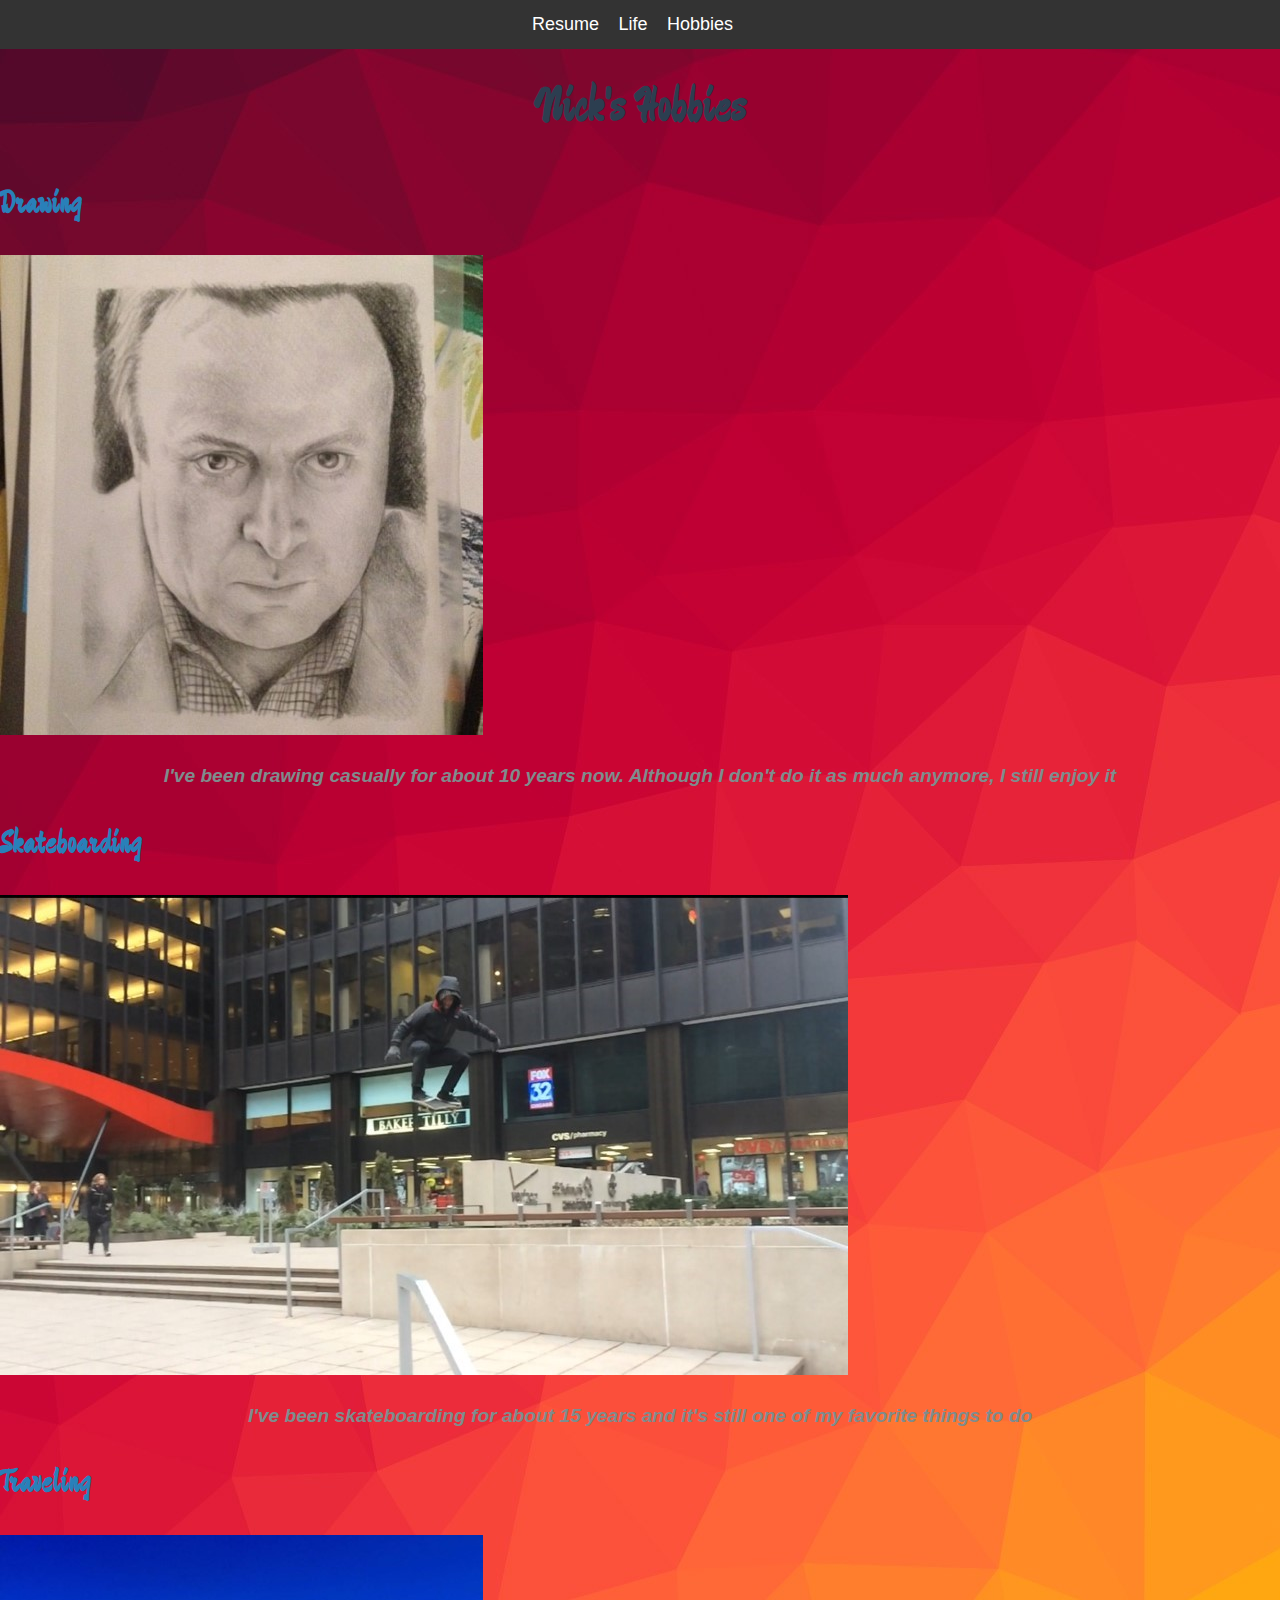
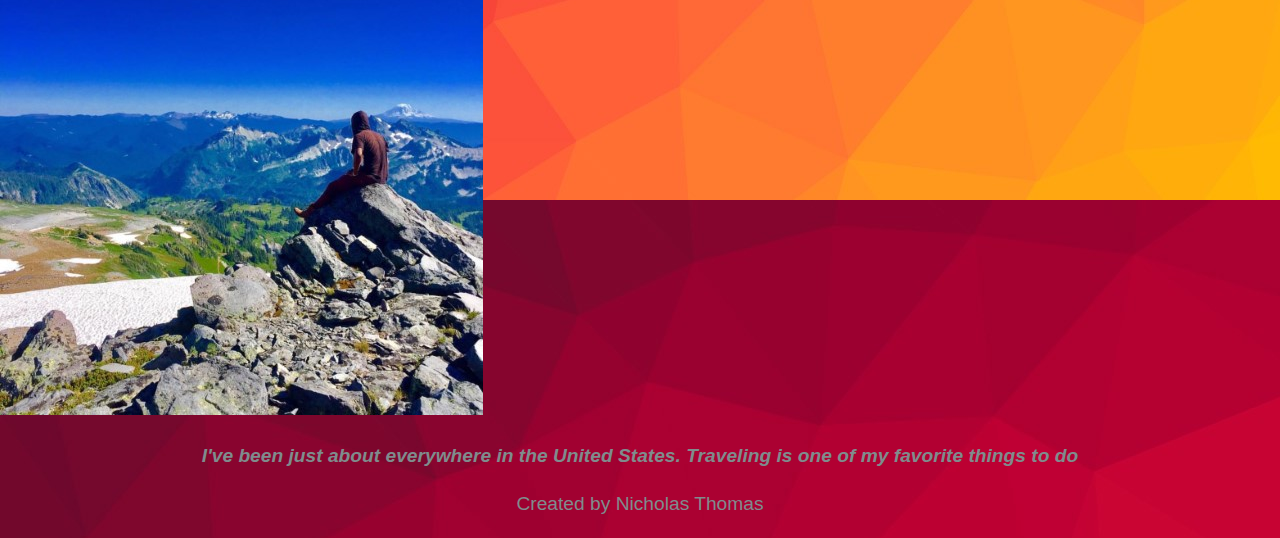
==== hobbies.html @ c01b0a8c "project2" ====
<!DOCTYPE html>
<html lang="en">
	<head>
		<meta charset="utf-8">
		<title>Hobbies</title>
		 <link href='https://fonts.googleapis.com/css?family=Devonshire' rel='stylesheet' type='text/css'>
		 <link rel="stylesheet" type="text/css" href="css/style2.css">
	</head>
	<body>
		<header class="nav">
      <nav class="navigation">				
        <ul>
          <li><a href="index.html">Resume</a></li>
          <li><a href="life.html">Life</a></li>
          <li><a href="hobbies.html">Hobbies</a></li>
        </ul>
      </nav>
    </header>
		<h1>Nick's Hobbies</h1>
		<section id="Drawing">
			<h2 class="draw">Drawing</h2>
			<img src="media/hitch.jpg" alt="Pencil drawing of Christopher Hitchens">			
			<p><b><em>I've been drawing casually for about 10 years now. Although I don't do it as much anymore, I still enjoy it</em></b></p>	
		</section>
		<section id="Skateboarding">
			<h2 class="skate">Skateboarding</h2>
			<img src="media/ollie.jpg" alt="skateboarding down Verizon gap in Chicago, Illinois">			
			<p><b><em>I've been skateboarding for about 15 years and it's still one of my favorite things to do</em></b></p>						
		</section>
		<section id="Traveling">
			<h2 class="travels">Traveling</h2>
			<img src="media/mountain.jpg" alt="Hiking up Mount Rainer in Washington State">
			<p><b><em>I've been just about everywhere in the United States. Traveling is one of my favorite things to do</em></b></p>	
		</section>	
		<footer>
			<p>Created by Nicholas Thomas</p>
		</footer>		
	</body>
</html>
---- css/style2.css ----
body {
  background-image: url("../images/red.png");
  font-family: 'Arial', sans-serif;
  margin: 0;
  padding: 0;
  background-color: #f4f4f9;
  color: #333;
  line-height: 1.6;
}

h1, h2 {
  font-family: 'Devonshire', cursive;
  color: black;
}


.nav {
  background-color: #333;
  color: #fff;
  padding: 10px 0;
  text-align: center;
}

.nav ul {
  list-style: none;
  margin: 0;
  padding: 0;
}

.nav ul li {
  display: inline;
  margin-right: 15px;
}

.nav ul li a {
  color: white;
  text-decoration: none;
  font-size: 18px;
}

.nav ul li a:hover {
  text-decoration: underline;
}
body {
  font-family: 'Arial', sans-serif;
  background-color: #f5f5f5;
  margin: 0;
  padding: 0;
  color: #333;
}

h1 {
  font-family: 'Devonshire', cursive;
  text-align: center;
  margin-top: 20px;
  font-size: 3em;
  color: #2c3e50;
}

h2 {
  font-size: 2em;
  color: #2980b9;
}

p {
  font-size: 1.2em;
  color: #7f8c8d;
  text-align: center;
  line-height: 1.5em;
	{


section {
  margin: 50px auto;
  text-align: center;
  max-width: 900px;
  padding: 20px;
  background-color: #ecf0f1;
  border-radius: 10px;
  box-shadow: 0 4px 10px rgba(0, 0, 0, 0.1);
}

section img {
  width: 80%;
  border-radius: 10px;
  margin-top: 20px;
}


footer {
  text-align: center;
  padding: 10px 0;
  background-color: #333;
  color: white;
  margin-top: 20px;
}

footer em {
  color: #4a90e2;
}
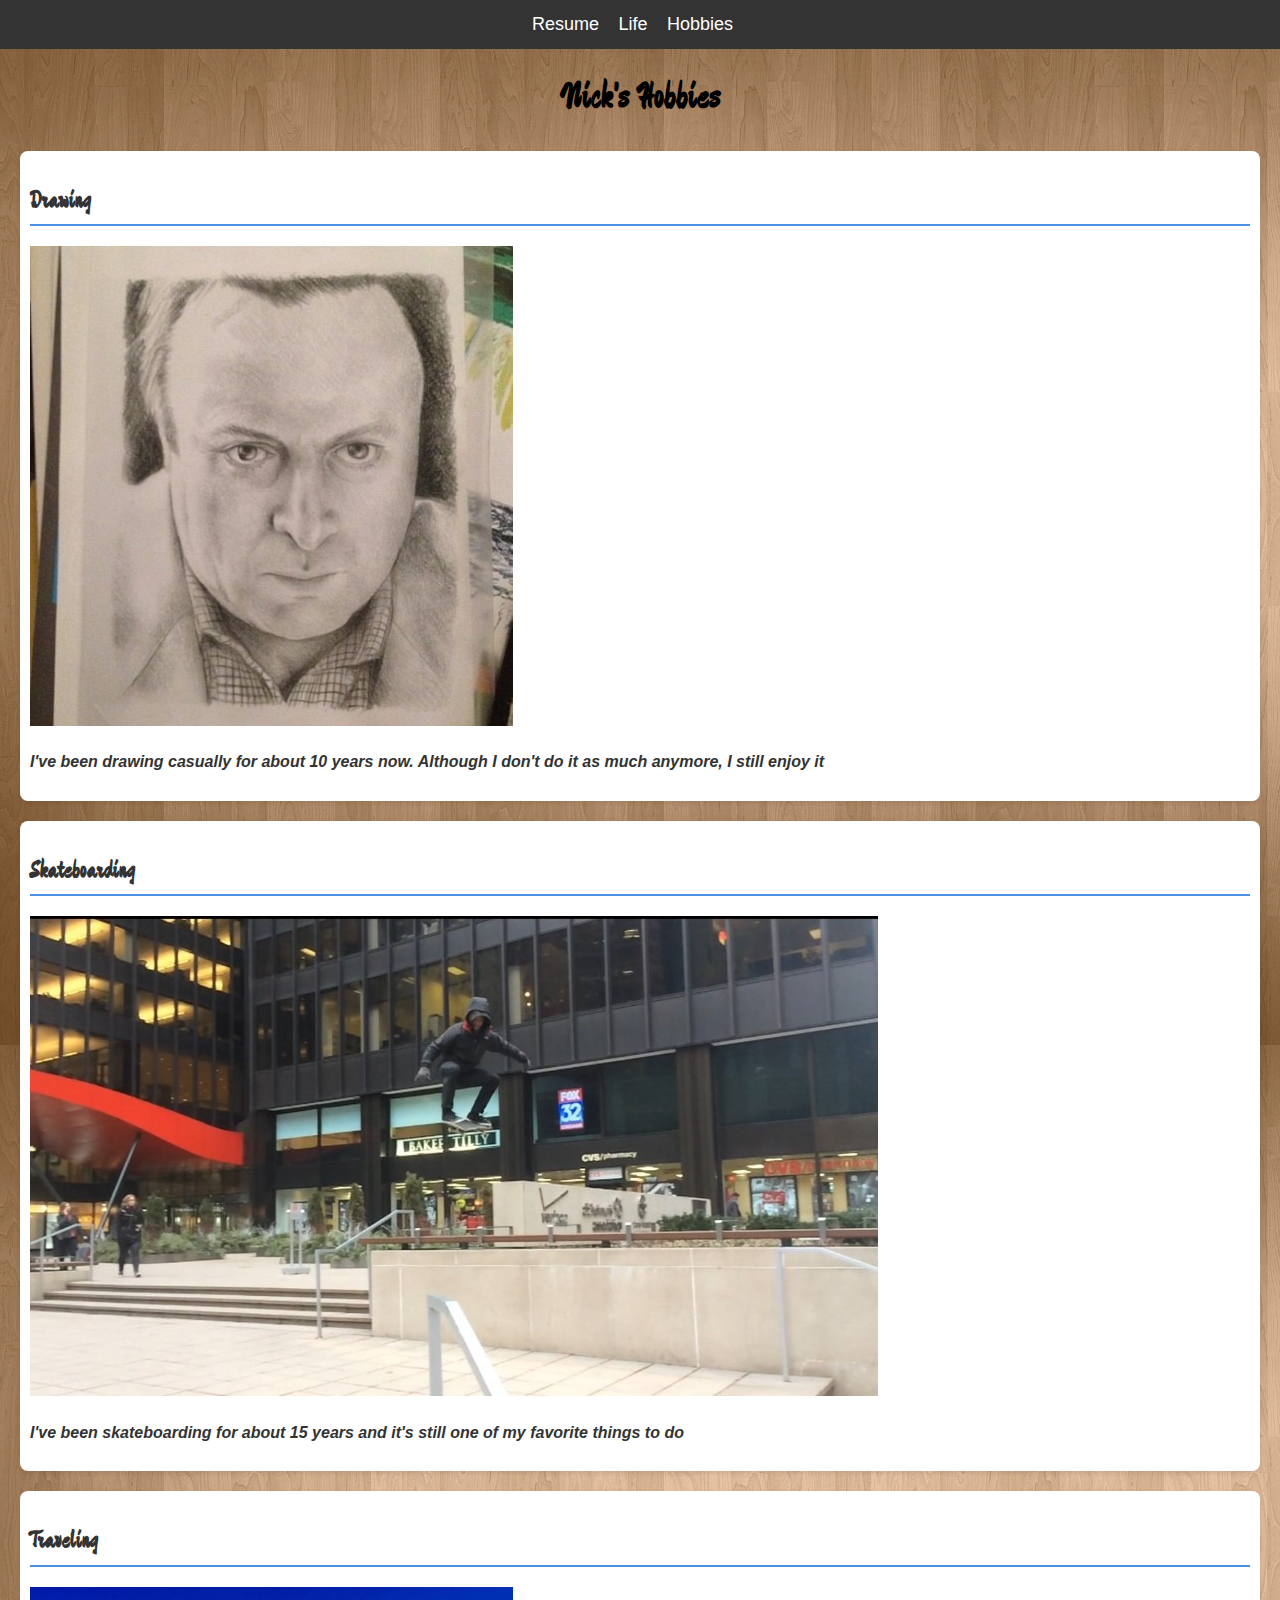
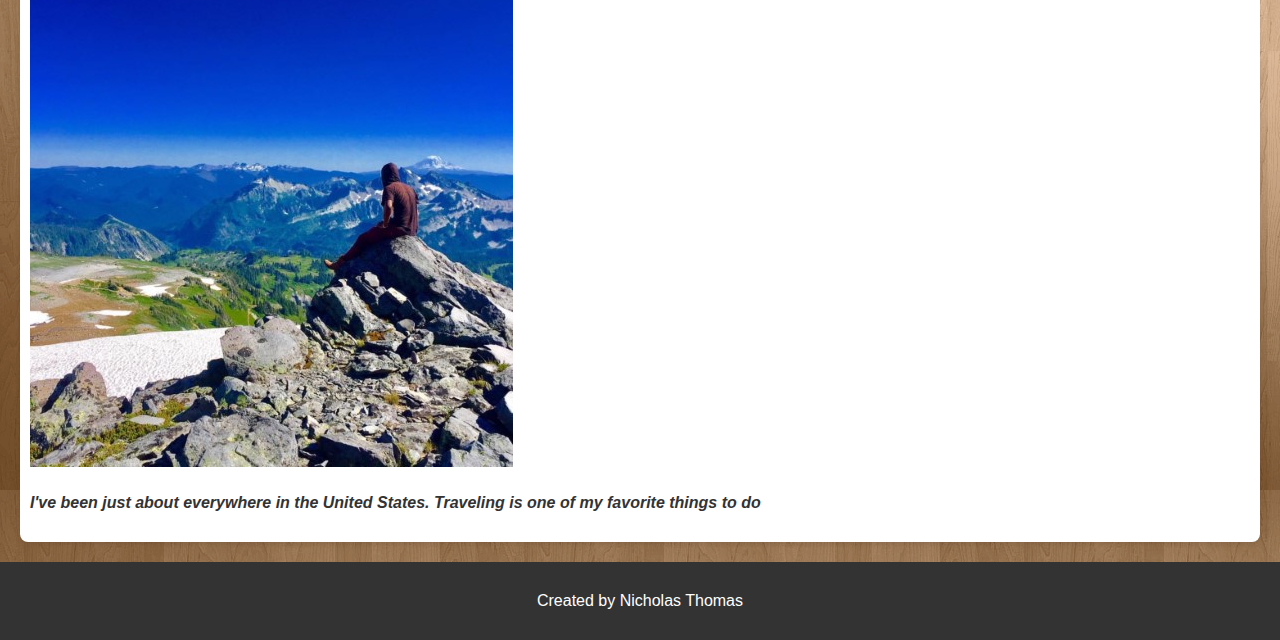
==== commit 43eb0ae9: "Update to 1 Style" ====
--- a/hobbies.html
+++ b/hobbies.html
@@ -4,7 +4,7 @@
 		<meta charset="utf-8">
 		<title>Hobbies</title>
 		 <link href='https://fonts.googleapis.com/css?family=Devonshire' rel='stylesheet' type='text/css'>
-		 <link rel="stylesheet" type="text/css" href="css/style2.css">
+		 <link rel="stylesheet" type="text/css" href="css/style.css">    
 	</head>
 	<body>
 		<header class="nav">
--- a/css/style.css
+++ b/css/style.css
@@ -0,0 +1,109 @@
+body {
+  background-image: url("../images/wood.png");
+  font-family: 'Arial', sans-serif;
+  margin: 0;
+  padding: 0;
+  background-color: #f4f4f9;
+  color: #333;
+  line-height: 1.6;
+}
+
+h1, h2 {
+  font-family: 'Devonshire', cursive;
+  color: black;
+}
+
+
+.nav {
+  background-color: #333;
+  color: #fff;
+  padding: 10px 0;
+  text-align: center;
+}
+
+.nav ul {
+  list-style: none;
+  margin: 0;
+  padding: 0;
+}
+
+.nav ul li {
+  display: inline;
+  margin-right: 15px;
+}
+
+.nav ul li a {
+  color: white;
+  text-decoration: none;
+  font-size: 18px;
+}
+
+.nav ul li a:hover {
+  text-decoration: underline;
+}
+
+
+section {
+  margin: 20px;
+  padding: 10px;
+  background-color: white;
+  border-radius: 8px;
+  box-shadow: 0 2px 5px rgba(0, 0, 0, 0.1);
+}
+
+h1 {
+  text-align: center;
+  margin-top: 20px;
+  font-size: 36px;
+}
+
+h2 {
+  color: #333;
+  margin-top: 20px;
+  border-bottom: 2px solid #4a90e2;
+  padding-bottom: 5px;
+}
+
+
+ul, ol {
+  margin-left: 20px;
+}
+
+ul li, ol li {
+  margin-bottom: 10px;
+}
+
+strong {
+  color: #4a90e2;
+}
+
+
+#info {
+  text-align: center;
+}
+
+#info p {
+  margin: 5px;
+}
+
+#info a {
+  color: #4a90e2;
+  text-decoration: none;
+}
+
+#info a:hover {
+  text-decoration: underline;
+}
+
+
+footer {
+  text-align: center;
+  padding: 10px 0;
+  background-color: #333;
+  color: white;
+  margin-top: 20px;
+}
+
+footer em {
+  color: #4a90e2;
+}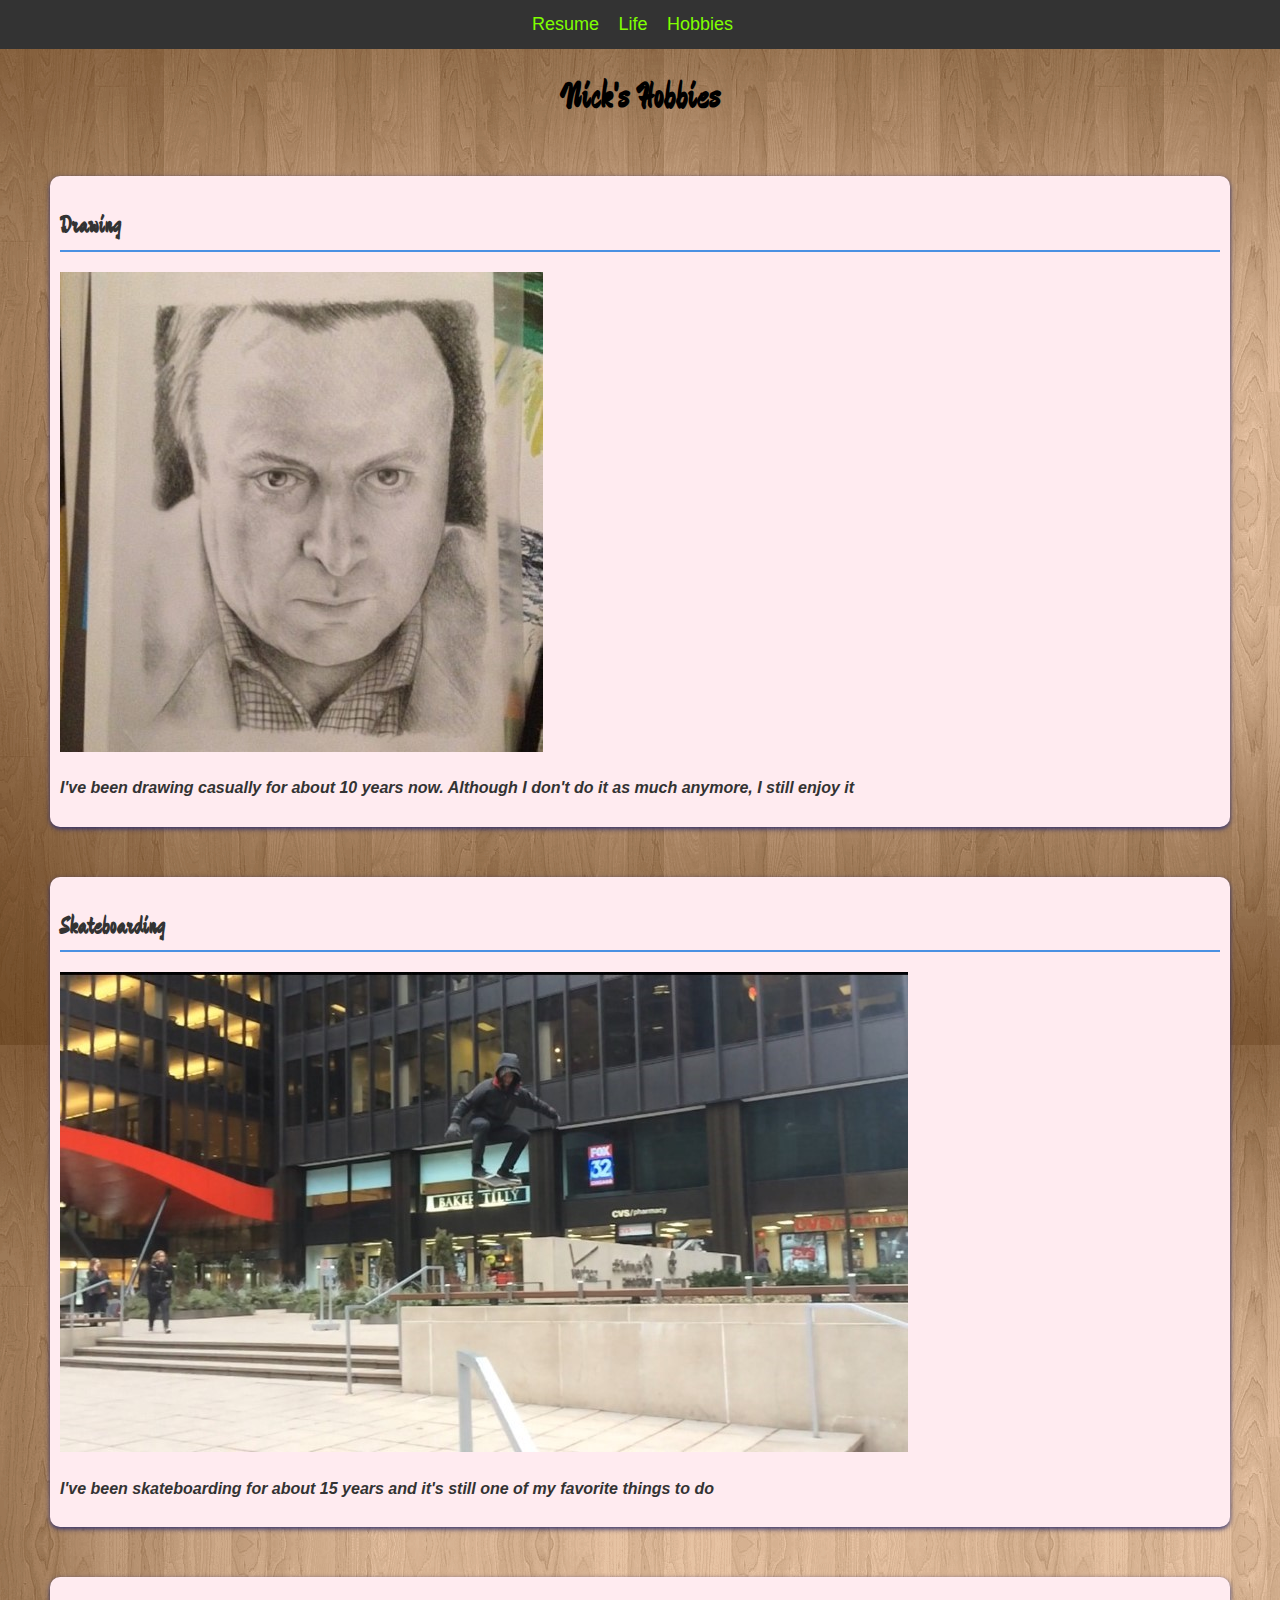
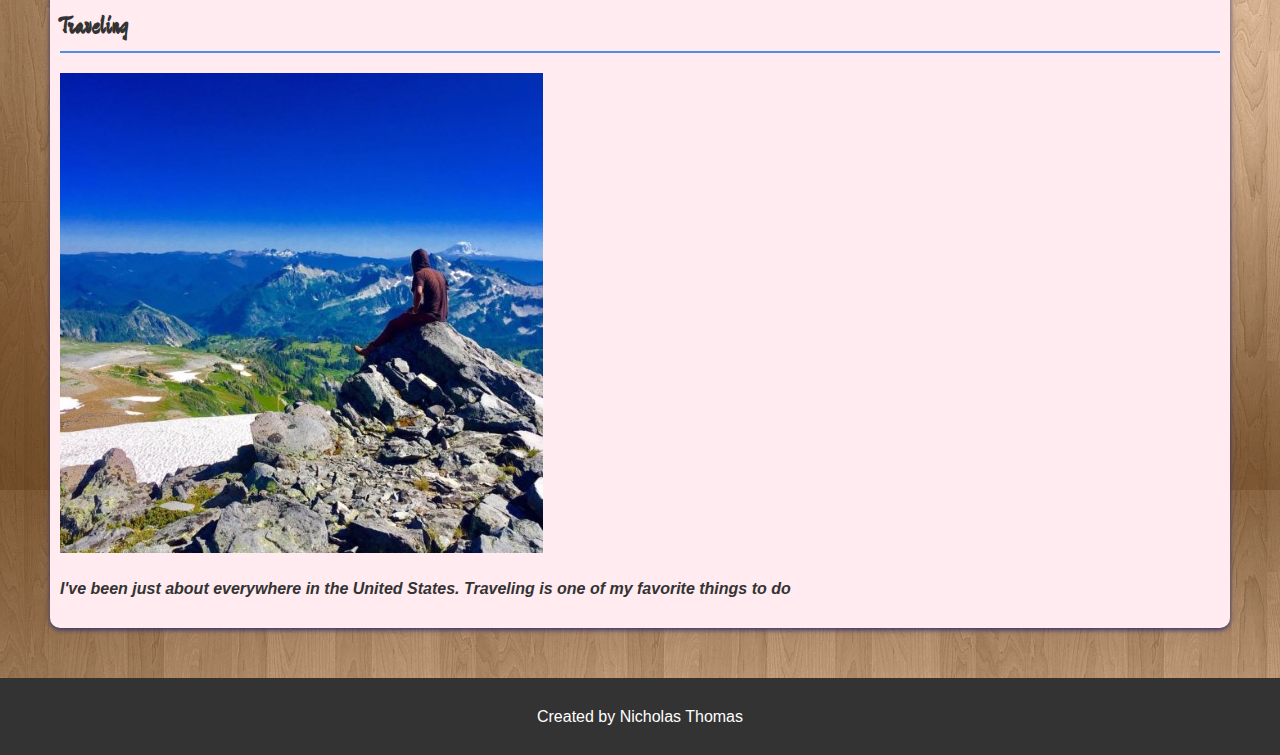
==== commit 3bfe71ac: "Removed list style type" ====
--- a/hobbies.html
+++ b/hobbies.html
@@ -4,6 +4,7 @@
 		<meta charset="utf-8">
 		<title>Hobbies</title>
 		 <link href='https://fonts.googleapis.com/css?family=Devonshire' rel='stylesheet' type='text/css'>
+     <link rel="stylesheet" type="text/css" href="css/style.css">
 		 <link rel="stylesheet" type="text/css" href="css/style.css">    
 	</head>
 	<body>
--- a/css/style.css
+++ b/css/style.css
@@ -6,6 +6,7 @@
   background-color: #f4f4f9;
   color: #333;
   line-height: 1.6;
+  list-style-type: none;
 }
 
 h1, h2 {
@@ -33,22 +34,23 @@
 }
 
 .nav ul li a {
-  color: white;
+  color: #7FFF00;
   text-decoration: none;
   font-size: 18px;
 }
 
 .nav ul li a:hover {
   text-decoration: underline;
-}
+  }
 
 
 section {
-  margin: 20px;
+  margin: 50px;
   padding: 10px;
-  background-color: white;
-  border-radius: 8px;
-  box-shadow: 0 2px 5px rgba(0, 0, 0, 0.1);
+  background-color: #ffebf0;
+  border-radius: 10px;
+  box-shadow: 0 2px 5px rgba(50, 50, 110, 100.1);
+  
 }
 
 h1 {
@@ -62,6 +64,7 @@
   margin-top: 20px;
   border-bottom: 2px solid #4a90e2;
   padding-bottom: 5px;
+  font-size: 24px;
 }
 
 
--- a/css/style.css
+++ b/css/style.css
@@ -6,6 +6,7 @@
   background-color: #f4f4f9;
   color: #333;
   line-height: 1.6;
+  list-style-type: none;
 }
 
 h1, h2 {
@@ -33,22 +34,23 @@
 }
 
 .nav ul li a {
-  color: white;
+  color: #7FFF00;
   text-decoration: none;
   font-size: 18px;
 }
 
 .nav ul li a:hover {
   text-decoration: underline;
-}
+  }
 
 
 section {
-  margin: 20px;
+  margin: 50px;
   padding: 10px;
-  background-color: white;
-  border-radius: 8px;
-  box-shadow: 0 2px 5px rgba(0, 0, 0, 0.1);
+  background-color: #ffebf0;
+  border-radius: 10px;
+  box-shadow: 0 2px 5px rgba(50, 50, 110, 100.1);
+  
 }
 
 h1 {
@@ -62,6 +64,7 @@
   margin-top: 20px;
   border-bottom: 2px solid #4a90e2;
   padding-bottom: 5px;
+  font-size: 24px;
 }
 
 
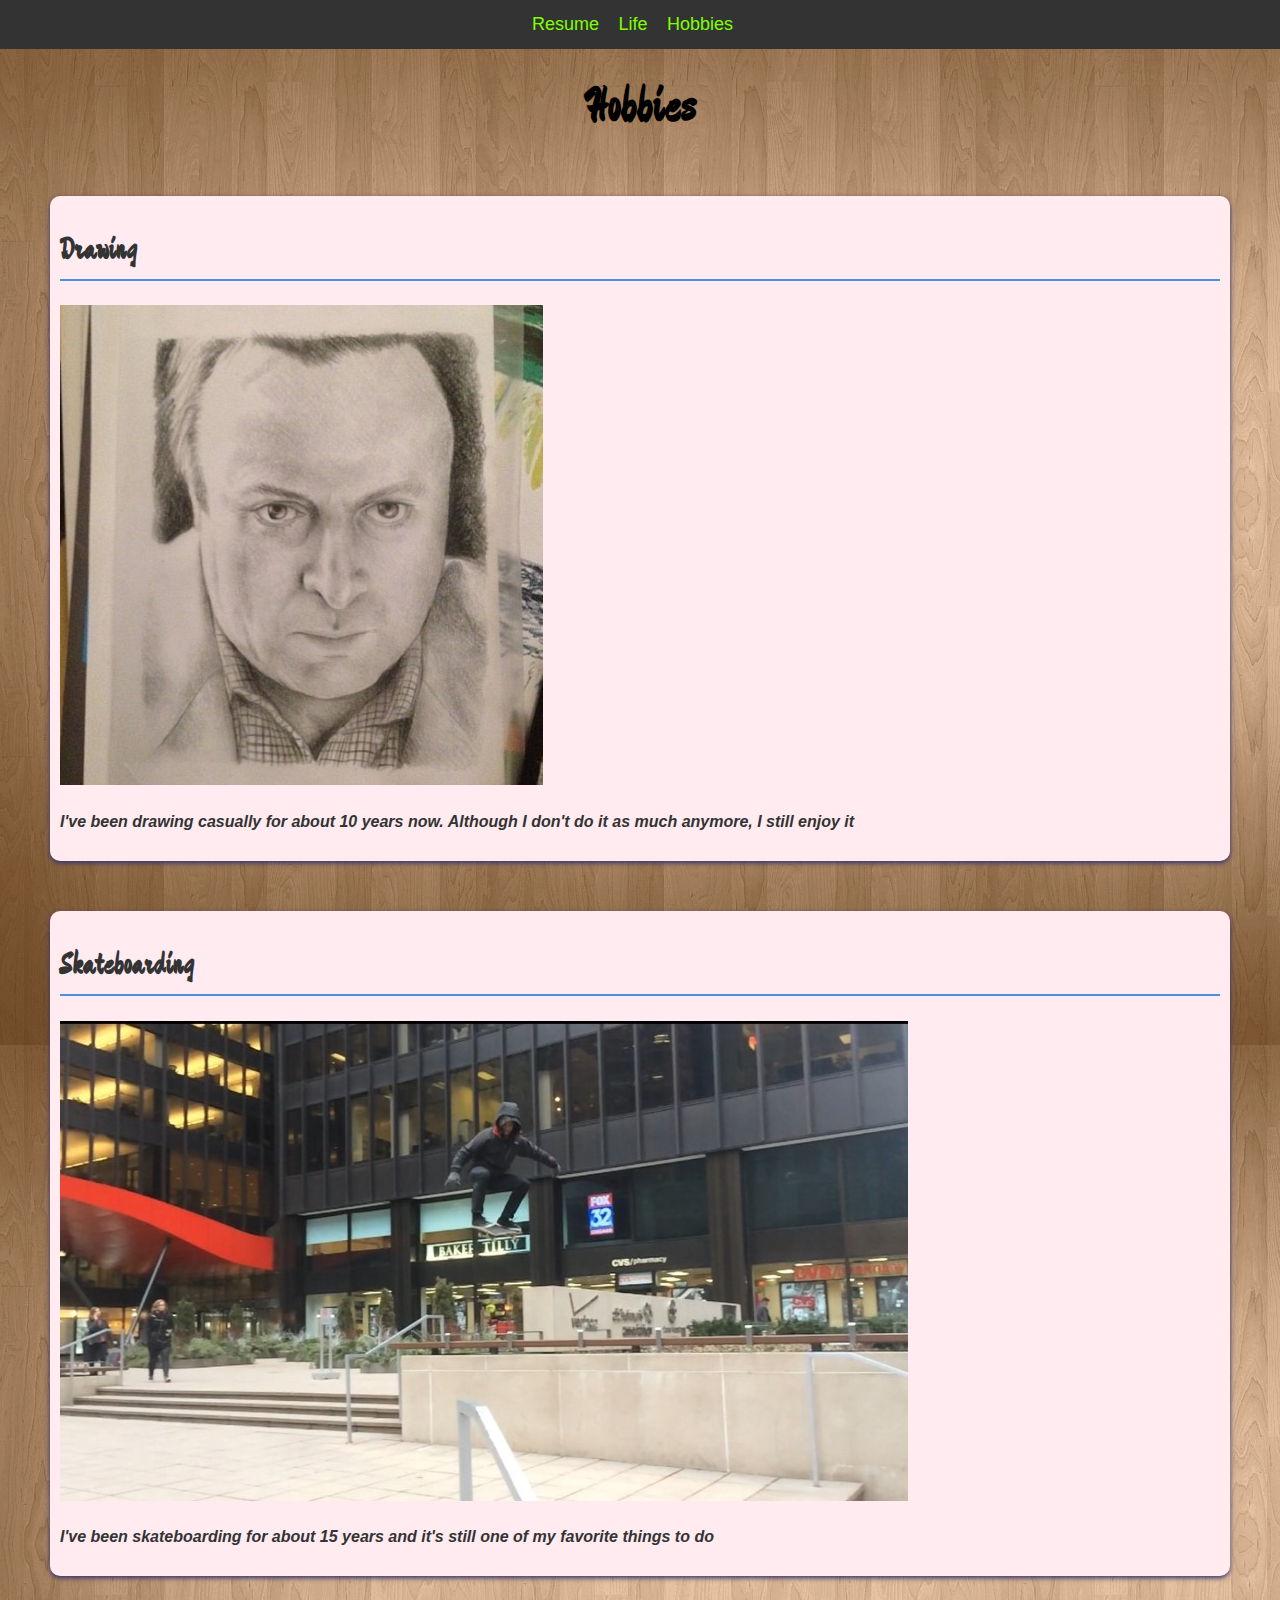
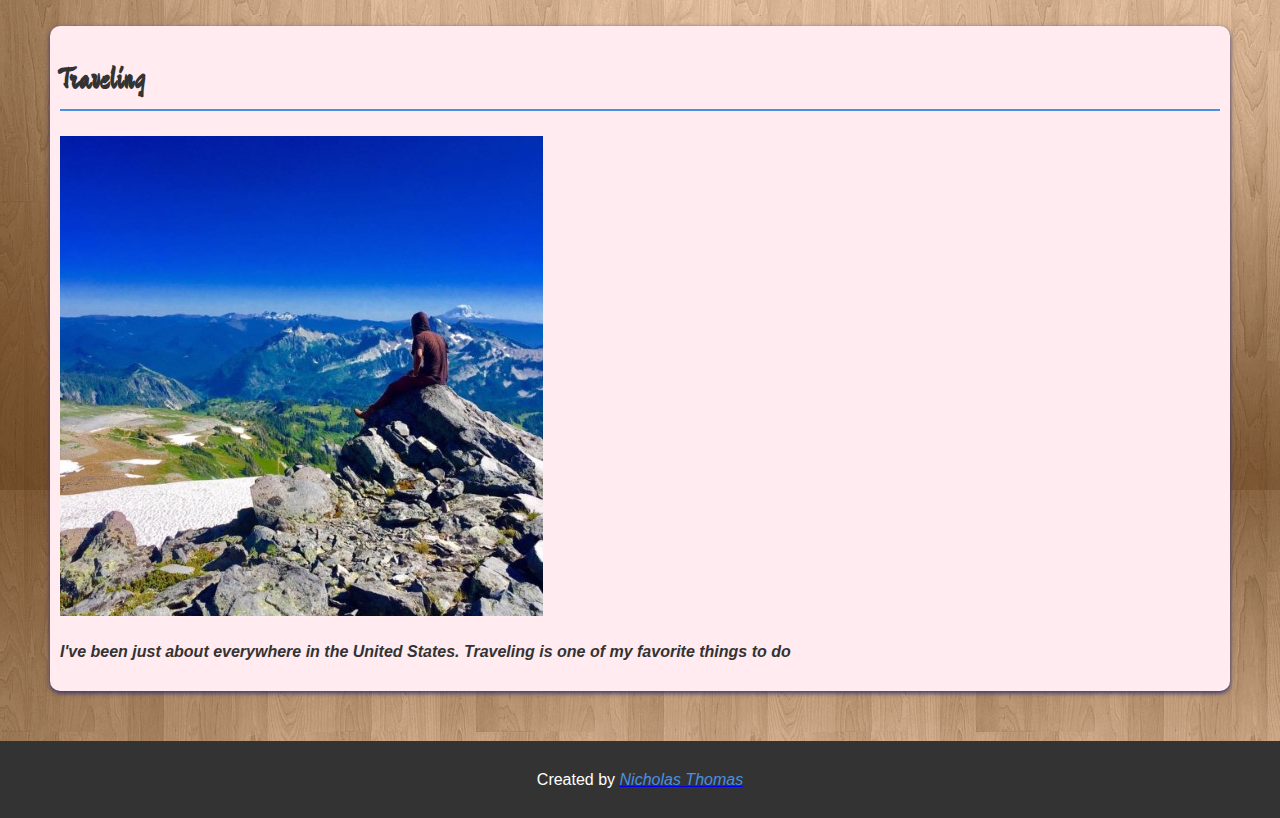
==== commit 683146cf: "Additional id tags added" ====
--- a/hobbies.html
+++ b/hobbies.html
@@ -17,24 +17,24 @@
         </ul>
       </nav>
     </header>
-		<h1>Nick's Hobbies</h1>
+		<h1>Hobbies</h1>
 		<section id="Drawing">
-			<h2 class="draw">Drawing</h2>
-			<img src="media/hitch.jpg" alt="Pencil drawing of Christopher Hitchens">			
+			<h2>Drawing</h2>
+			<img src="media/hitch.jpg" id="img1" alt="Pencil drawing of Christopher Hitchens">			
 			<p><b><em>I've been drawing casually for about 10 years now. Although I don't do it as much anymore, I still enjoy it</em></b></p>	
 		</section>
 		<section id="Skateboarding">
 			<h2 class="skate">Skateboarding</h2>
-			<img src="media/ollie.jpg" alt="skateboarding down Verizon gap in Chicago, Illinois">			
+			<img src="media/ollie.jpg" id="img2" alt="skateboarding down Verizon gap in Chicago, Illinois">			
 			<p><b><em>I've been skateboarding for about 15 years and it's still one of my favorite things to do</em></b></p>						
 		</section>
 		<section id="Traveling">
 			<h2 class="travels">Traveling</h2>
-			<img src="media/mountain.jpg" alt="Hiking up Mount Rainer in Washington State">
+			<img src="media/mountain.jpg" id="img3" alt="Hiking up Mount Rainer in Washington State">
 			<p><b><em>I've been just about everywhere in the United States. Traveling is one of my favorite things to do</em></b></p>	
 		</section>	
 		<footer>
-			<p>Created by Nicholas Thomas</p>
+			<p>Created by <a href="index.html"><em>Nicholas Thomas</em></a></p>
 		</footer>		
 	</body>
 </html>--- a/css/style.css
+++ b/css/style.css
@@ -50,13 +50,14 @@
   background-color: #ffebf0;
   border-radius: 10px;
   box-shadow: 0 2px 5px rgba(50, 50, 110, 100.1);
-  
+   list-style-type: none;
 }
+
 
 h1 {
   text-align: center;
   margin-top: 20px;
-  font-size: 36px;
+  font-size: 48px;
 }
 
 h2 {
@@ -64,12 +65,21 @@
   margin-top: 20px;
   border-bottom: 2px solid #4a90e2;
   padding-bottom: 5px;
-  font-size: 24px;
+  font-size: 30px;
+}
+#info h2 {
+  color: #333;
+  border-bottom: 2px solid #4a90e2;
+  padding-bottom: 5px;
+  font-size: 30px;
+  font-family: Georgia, serif;
+  text-align: center;
 }
 
 
 ul, ol {
   margin-left: 20px;
+   list-style-type: none;
 }
 
 ul li, ol li {
@@ -98,13 +108,24 @@
   text-decoration: underline;
 }
 
+#Goals h2 {
+  text-align: center;
+  font-size: 36px;
+}
+
+.goals {
+  font-size: 14px;
+  font-weight: bold;
+  text-align: center;
+}
+
 
 footer {
   text-align: center;
   padding: 10px 0;
   background-color: #333;
   color: white;
-  margin-top: 20px;
+  margin-top: 10px;
 }
 
 footer em {
--- a/css/style.css
+++ b/css/style.css
@@ -50,13 +50,14 @@
   background-color: #ffebf0;
   border-radius: 10px;
   box-shadow: 0 2px 5px rgba(50, 50, 110, 100.1);
-  
+   list-style-type: none;
 }
+
 
 h1 {
   text-align: center;
   margin-top: 20px;
-  font-size: 36px;
+  font-size: 48px;
 }
 
 h2 {
@@ -64,12 +65,21 @@
   margin-top: 20px;
   border-bottom: 2px solid #4a90e2;
   padding-bottom: 5px;
-  font-size: 24px;
+  font-size: 30px;
+}
+#info h2 {
+  color: #333;
+  border-bottom: 2px solid #4a90e2;
+  padding-bottom: 5px;
+  font-size: 30px;
+  font-family: Georgia, serif;
+  text-align: center;
 }
 
 
 ul, ol {
   margin-left: 20px;
+   list-style-type: none;
 }
 
 ul li, ol li {
@@ -98,13 +108,24 @@
   text-decoration: underline;
 }
 
+#Goals h2 {
+  text-align: center;
+  font-size: 36px;
+}
+
+.goals {
+  font-size: 14px;
+  font-weight: bold;
+  text-align: center;
+}
+
 
 footer {
   text-align: center;
   padding: 10px 0;
   background-color: #333;
   color: white;
-  margin-top: 20px;
+  margin-top: 10px;
 }
 
 footer em {
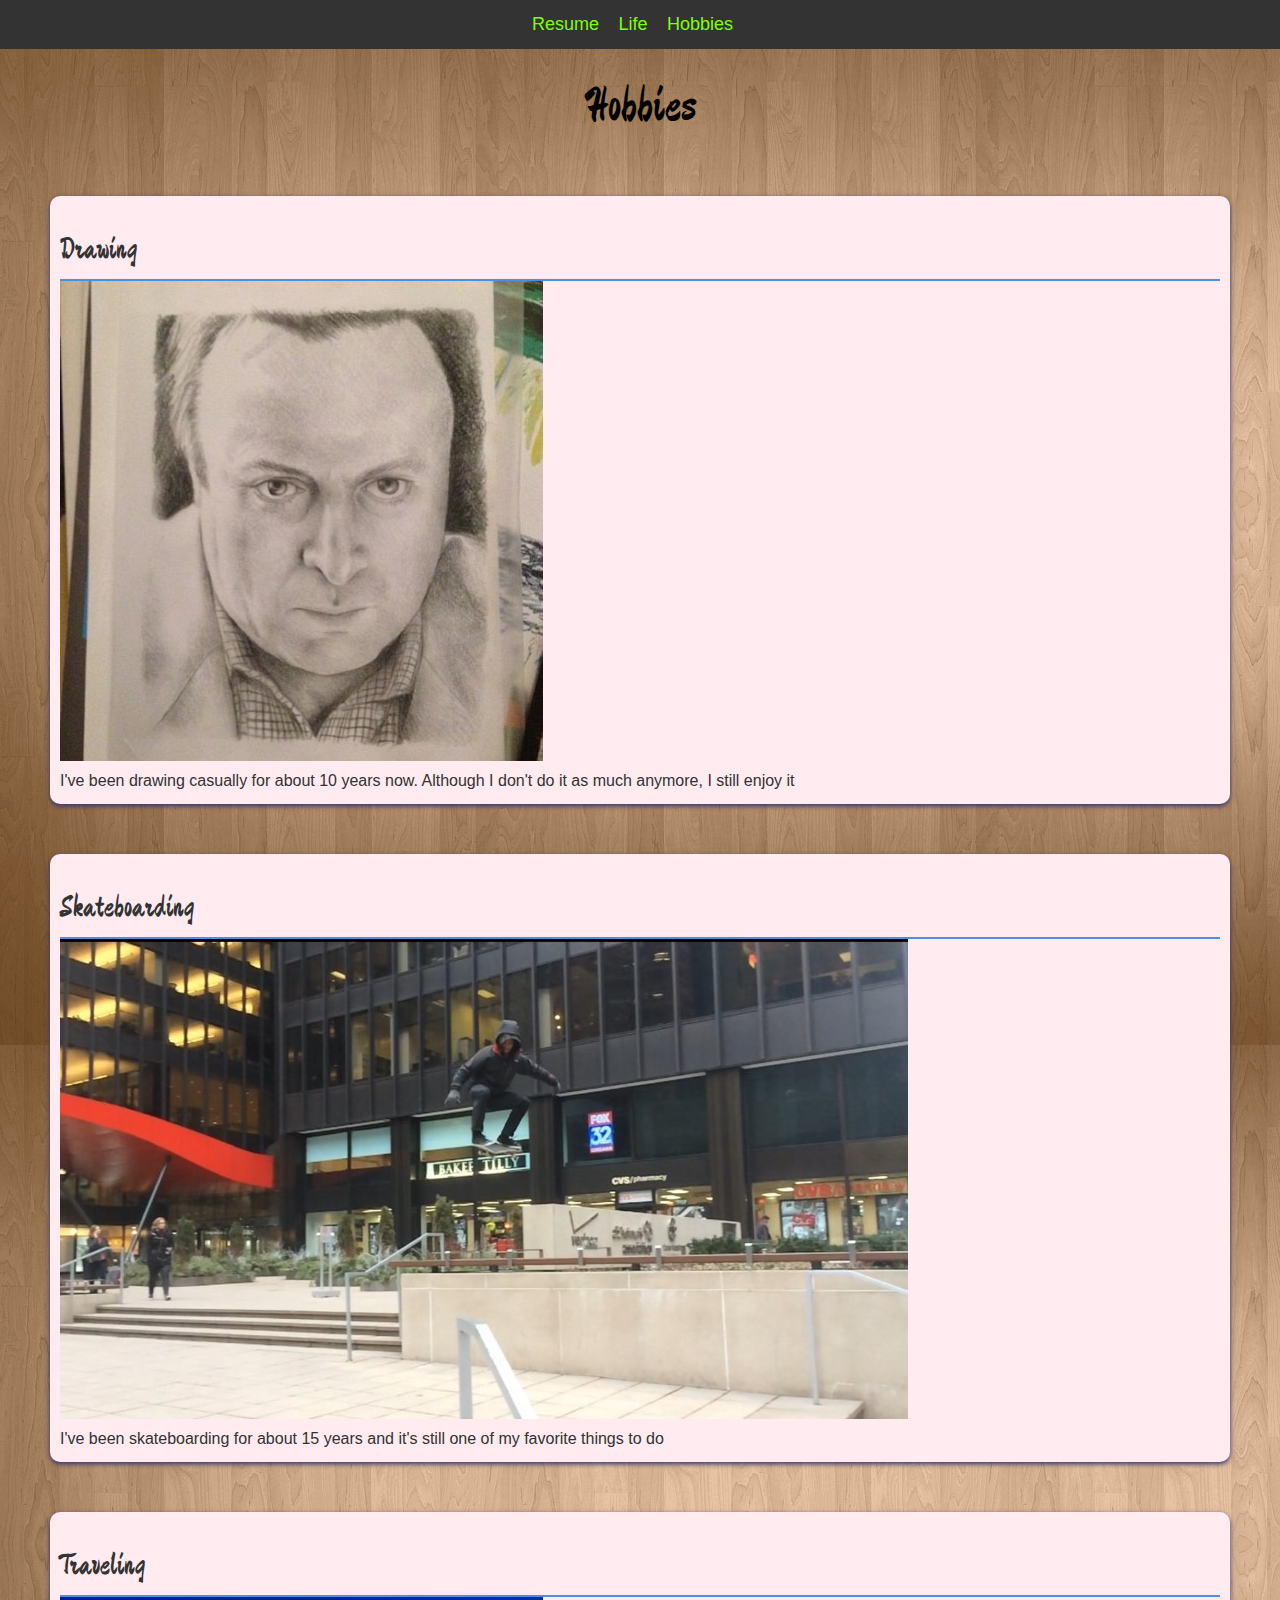
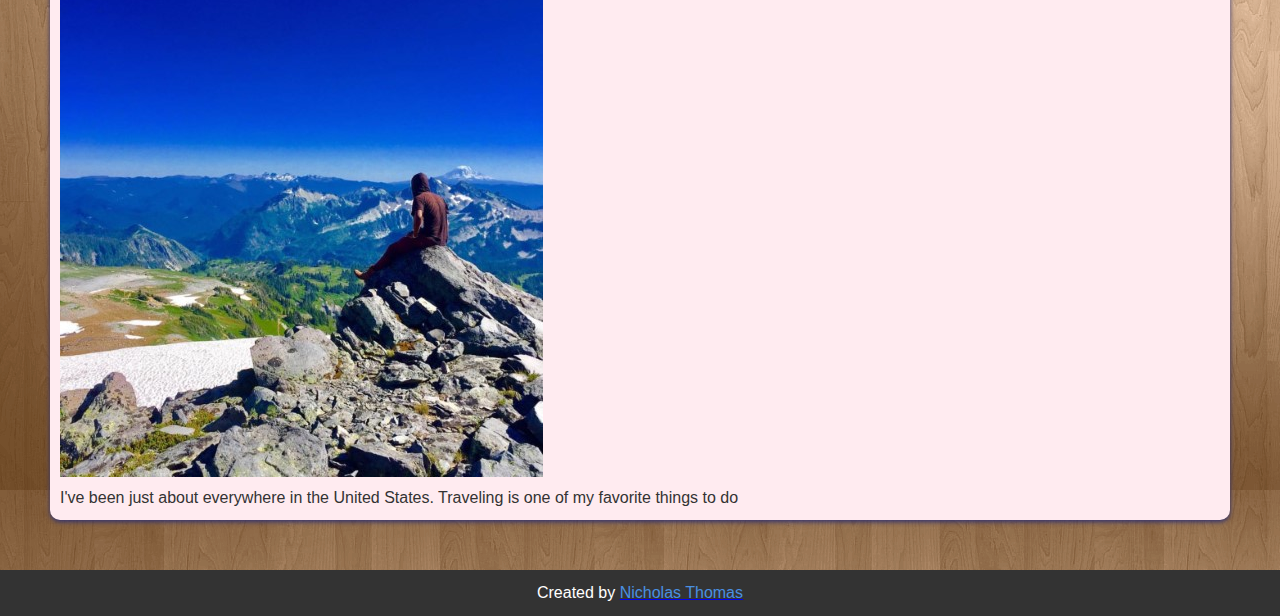
==== commit d8f960ef: "Updated section ids" ====
--- a/hobbies.html
+++ b/hobbies.html
@@ -4,7 +4,7 @@
 		<meta charset="utf-8">
 		<title>Hobbies</title>
 		 <link href='https://fonts.googleapis.com/css?family=Devonshire' rel='stylesheet' type='text/css'>
-     <link rel="stylesheet" type="text/css" href="css/style.css">
+     <link rel="stylesheet" type="text/css" href="css/reset.css">
 		 <link rel="stylesheet" type="text/css" href="css/style.css">    
 	</head>
 	<body>
--- a/css/style.css
+++ b/css/style.css
@@ -12,7 +12,17 @@
 h1, h2 {
   font-family: 'Devonshire', cursive;
   color: black;
+ }
+ 
+#States ul li, #States{
+ font-size: 24px;
+ font-weight: bold;
+ text-align: center;
 }
+#States h2 {
+  font-size: 36px;
+}
+
 
 
 .nav {
@@ -43,16 +53,25 @@
   text-decoration: underline;
   }
 
-
+#Books {
+  text-align: center;
+}
+#States {
+  margin: 100px;
+  padding: 100px;
+  background-color: #ffebf0;
+  border-radius: 10px;
+  box-shadow: 0 2px 5px rgba(50, 50, 110, 100.1);
+  list-style-type: none;  
+}
 section {
   margin: 50px;
   padding: 10px;
   background-color: #ffebf0;
   border-radius: 10px;
   box-shadow: 0 2px 5px rgba(50, 50, 110, 100.1);
-   list-style-type: none;
+  list-style-type: none;
 }
-
 
 h1 {
   text-align: center;
@@ -84,6 +103,7 @@
 
 ul li, ol li {
   margin-bottom: 10px;
+  margin-top: 20px;
 }
 
 strong {
@@ -120,6 +140,8 @@
 }
 
 
+
+
 footer {
   text-align: center;
   padding: 10px 0;
